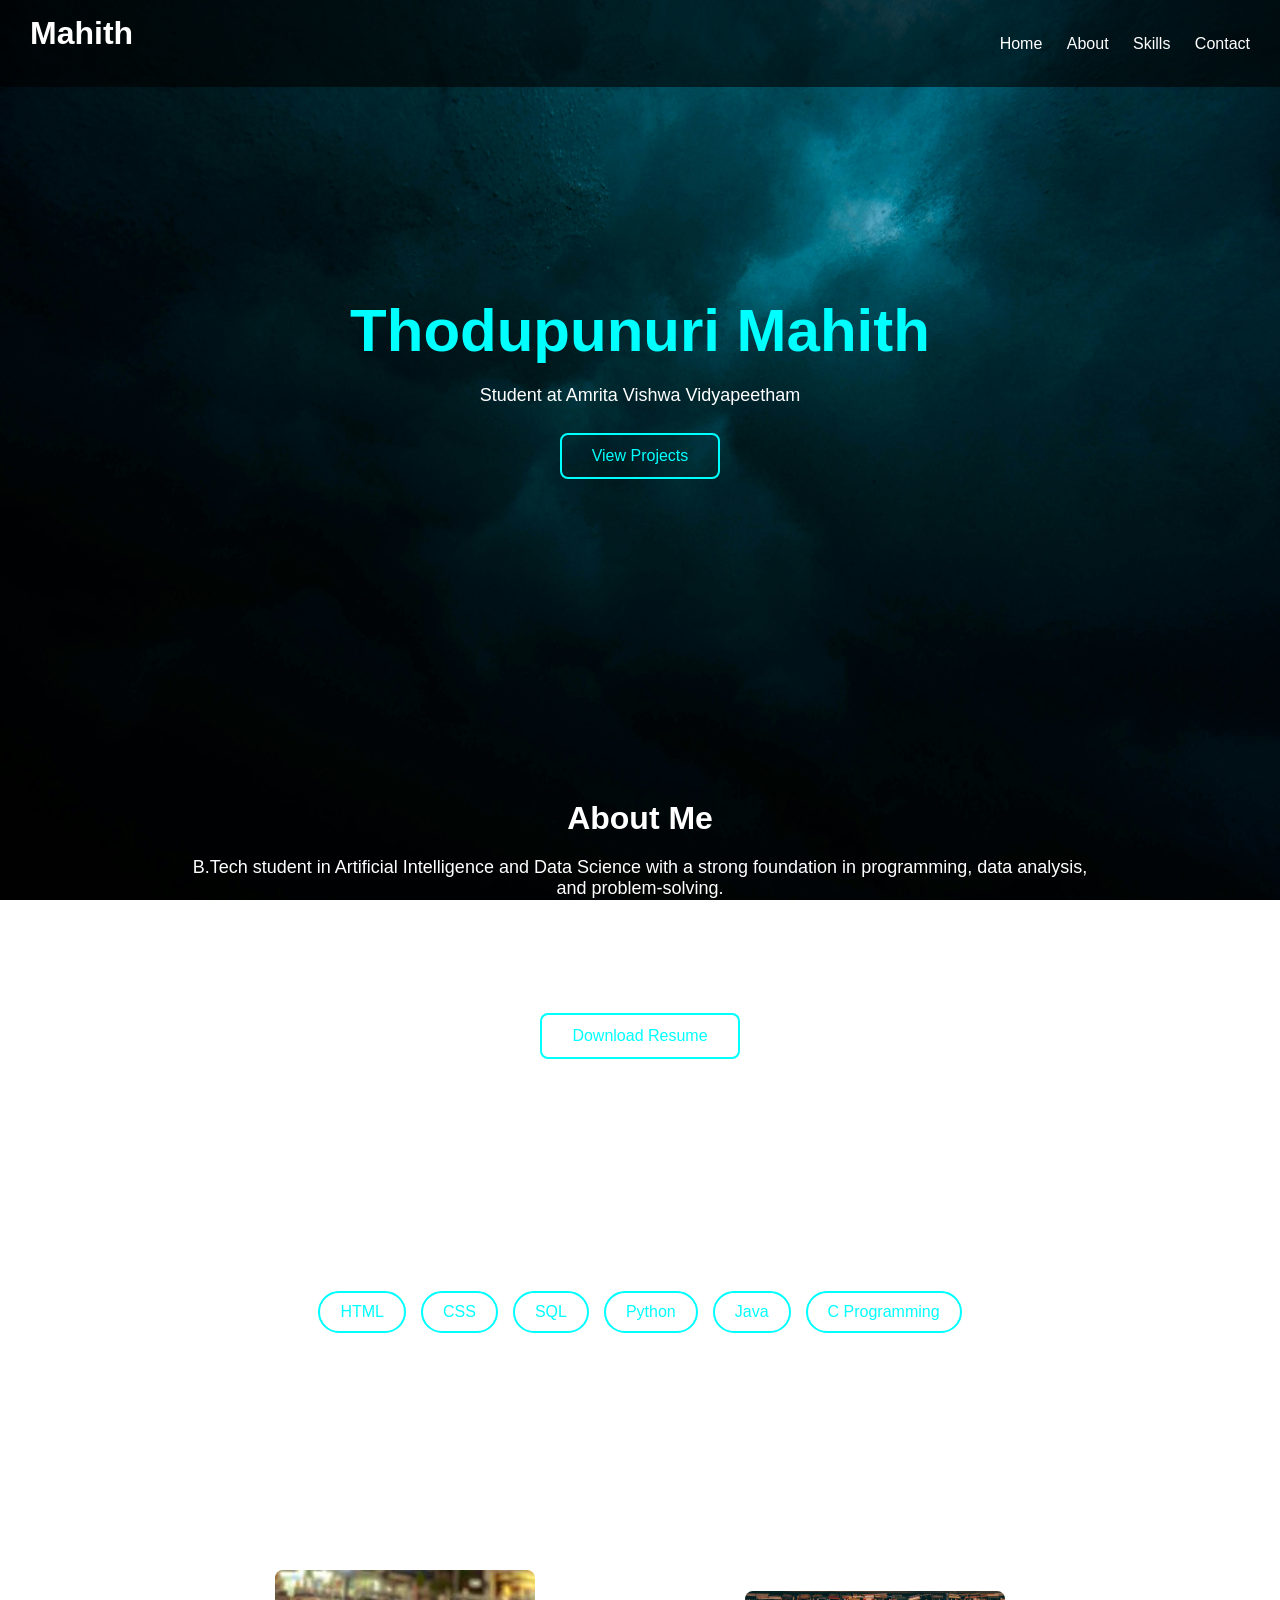
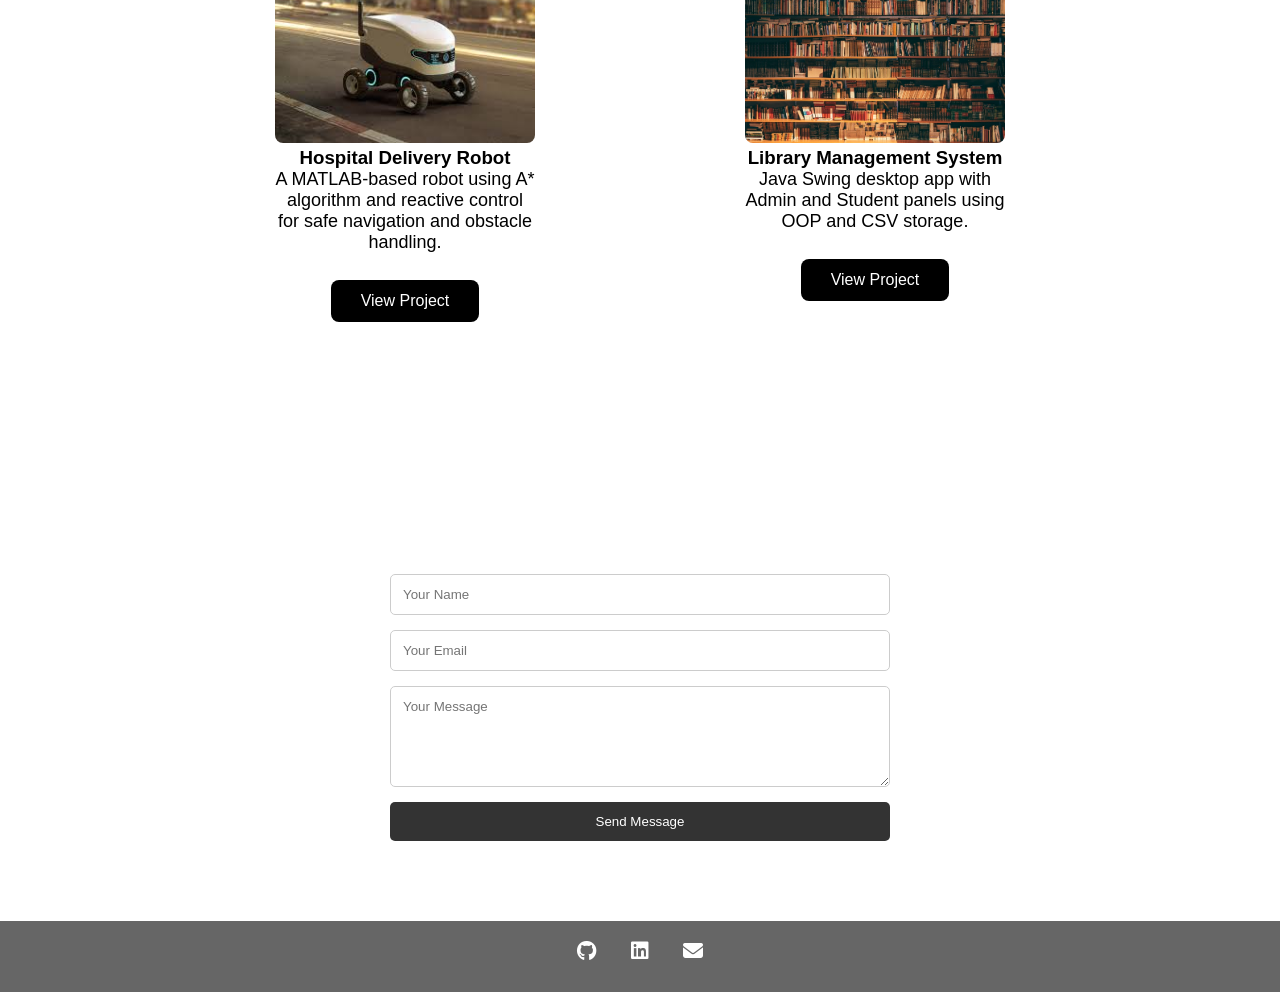
==== index.html @ 2d83966f "Rename main.html to index.html" ====
<!DOCTYPE html>
<html>
<head>
    <title>My Portfolio</title>

    <link rel="stylesheet" href="main.css">

    <link rel="stylesheet" href="https://cdnjs.cloudflare.com/ajax/libs/font-awesome/6.5.0/css/all.min.css">
</head>

<body>

<img src="background.jpg"
     style="position: fixed; top:0; left:0; width:100%; height:100%; object-fit: cover; z-index: -1;">

<!-- Navbar -->
<header>
    <h2>Mahith</h2>
    <nav>
        <a href="#home">Home</a>
        <a href="#about">About</a>
        <a href="#skills">Skills</a>
        <a href="#contact">Contact</a>
    </nav>
</header>

<!-- Home -->
<section id="home">
    <div class="container">
        <h1 style="color:cyan;">Thodupunuri Mahith</h1>
        <p>Student at Amrita Vishwa Vidyapeetham</p>

        <a href="#projects" class="btn">View Projects</a>
    </div>
</section>

<!-- About -->
<section id="about">
    <div class="container">
        <h2>About Me</h2>

        <p>
            B.Tech student in Artificial Intelligence and Data Science with a strong foundation in programming, 
            data analysis, and problem-solving.
        </p>
        
        <p>
            I have interest in machine learning and data-driven technologies. 
            I enjoy analyzing data and building intelligent solutions.
        </p>

        <p>
            I am also interested in entrepreneurship and innovation, aiming to create impactful real-world solutions.
        </p>

        <a href="resume.pdf" download class="btn">Download Resume</a>
    </div>
</section>

<!-- Skills -->
<section id="skills">
    <div class="container">
        <h2>My Skills</h2>

        <div class="skills-container">
            <div class="skill">HTML</div>
            <div class="skill">CSS</div>
            <div class="skill">SQL</div>
            <div class="skill">Python</div>
            <div class="skill">Java</div>
            <div class="skill">C Programming</div>
        </div>
    </div>
</section>

<!-- Projects -->
<section id="projects">
    <div class="container">
        <h2>My Projects</h2>

        <div class="project-container">

            <div class="card">
                <img src="delivery_robot.jpg">
                <h3>Hospital Delivery Robot</h3>
                <p>
                    A MATLAB-based robot using A* algorithm and reactive control for safe navigation and obstacle handling.
                </p>
                <a href="https://github.com/Mahith28/Hospital-Delivery-Robot" target="_blank" class="btn" style="background-color: black; color: white; border: 2px black;">
                    View Project
                </a>
            </div>

            <div class="card">
                <img src="library_managment_system.jpg">
                <h3>Library Management System</h3>
                <p>
                    Java Swing desktop app with Admin and Student panels using OOP and CSV storage.
                </p>
                <a href="https://github.com/Mahith28/Library-Managment-System" target="_blank" class="btn" style="background-color: black; color: white; border: 2px black;">
                    View Project
                </a>
            </div>
        </div>
    </div>
</section>

<!-- Contact -->
<section id="contact">
    <div class="container">
        <h2>Contact Me</h2>
        <form class="contact-form">
            <input type="text" placeholder="Your Name" required>
            <input type="email" placeholder="Your Email" required>
            <textarea placeholder="Your Message" rows="5" required></textarea>
            <button type="submit">Send Message</button>
        </form>
    </div>
</section>

<!-- Footer -->
<footer>
    <div class="social-links">
        <a href="https://github.com/Mahith28" target="_blank"><i class="fa-brands fa-github"></i></a>
        <a href="https://www.linkedin.com/in/mahith-thodupunuri-a79737334/" target="_blank"><i class="fa-brands fa-linkedin"></i></a>
        <a href="mailto:mahiththodupunuri@gmail.com"><i class="fa-solid fa-envelope"></i></a>
    </div>
</footer>

</body>
</html>
---- main.css ----
* {
    margin: 0;
    padding: 0;
    box-sizing: border-box;
    font-family: Arial, sans-serif;
}

html {
    scroll-behavior: smooth;
}

body {
    margin: 0;
}

/* Navbar */
header {
    position: fixed;
    top: 0;
    width: 100%;
    background-color: rgba(0, 0, 0, 0.6);
    color: white;
    padding: 15px 30px;
    display: flex;
    justify-content: space-between;
    align-items: center;
}

nav a {
    color: white;
    text-decoration: none;
    margin-left: 20px;
}

nav a:hover {
    color: #00ffff;
}

/* Sections */
section {
    padding: 80px 20px;
    text-align: center;
}

/* Home */
#home {
    min-height: 80vh;

    display: flex;
    justify-content: center;
    align-items: flex-start;

    padding-top: 150px;
}

/* Container */
.container {
    max-width: 900px;
    margin: auto;
}

/* Text */
h1 {
    font-size: 60px;
    margin-bottom: 20px;
}

h2 {
    font-size: 32px;
    color: white;
    margin-bottom: 20px;
}

p {
    color: white;
    font-size: 18px;
    margin-bottom: 12px;
}

/* Button */
.btn {
    display: inline-block;
    margin: 15px 10px;
    padding: 12px 30px;
    background: transparent;
    color: #00ffff;
    border: 2px solid #00ffff;
    border-radius: 8px;
    text-decoration: none;
    transition: 0.3s;
}

.btn:hover {
    background: #00ffff;
    color: black;
    transform: scale(1.05);
}

/* Skills */
.skills-container {
    display: flex;
    justify-content: center;
    flex-wrap: wrap;
    gap: 15px;
}

.skill {
    padding: 10px 20px;
    background: transparent;
    color: #00ffff;
    border: 2px solid #00ffff;
    border-radius: 30px;
    transition: 0.3s;
    cursor: pointer;
}

.skill:hover {
    background: #00ffff;
    color: black;
    transform: scale(1.1);
}

/* Projects */
.project-container {
    display: flex;
    justify-content: center;
    gap: 40px;
    flex-wrap: wrap;
}

.card {
    width: 300px;
    padding: 20px;
    background: white;
    color: black;
    border-radius: 12px;
    margin: auto;
}

.card img {
    width: 100%;
    border-radius: 8px;
}

.card p {
    color: black;
}

/* Contact Form */
.contact-form {
    max-width: 500px;
    margin: auto;
    display: flex;
    flex-direction: column;
    gap: 15px;
}

.contact-form input,
.contact-form textarea {
    padding: 12px;
    border: 1px solid #ccc;
    border-radius: 5px;
    background: white;
    color: black;
    outline: none;
}

.contact-form button {
    padding: 12px;
    background: #333;
    color: white;
    border: none;
    border-radius: 5px;
    cursor: pointer;
}

/* Footer */
footer {
    background: rgba(0,0,0,0.6);
    color: white;
    padding: 20px;
    text-align: center;
}

/* Social links */
.social-links {
    margin-bottom: 10px;
}

/* Icon images */
.social-links img {
    width: 30px;
    height: 30px;
}
i {
    font-size: 20px;
    color: white;
    margin: 0 15px;
}

/* Responsivness */
@media (max-width: 768px) {

    header {
        flex-direction: column;
        text-align: center;
    }

    nav a {
        display: block;
        margin: 10px 0;
    }

    h1 {
        font-size: 35px;
    }

    .project-container {
        flex-direction: column;
        align-items: center;
    }

    .skills-container {
        flex-direction: column;
        align-items: center;
    }
}
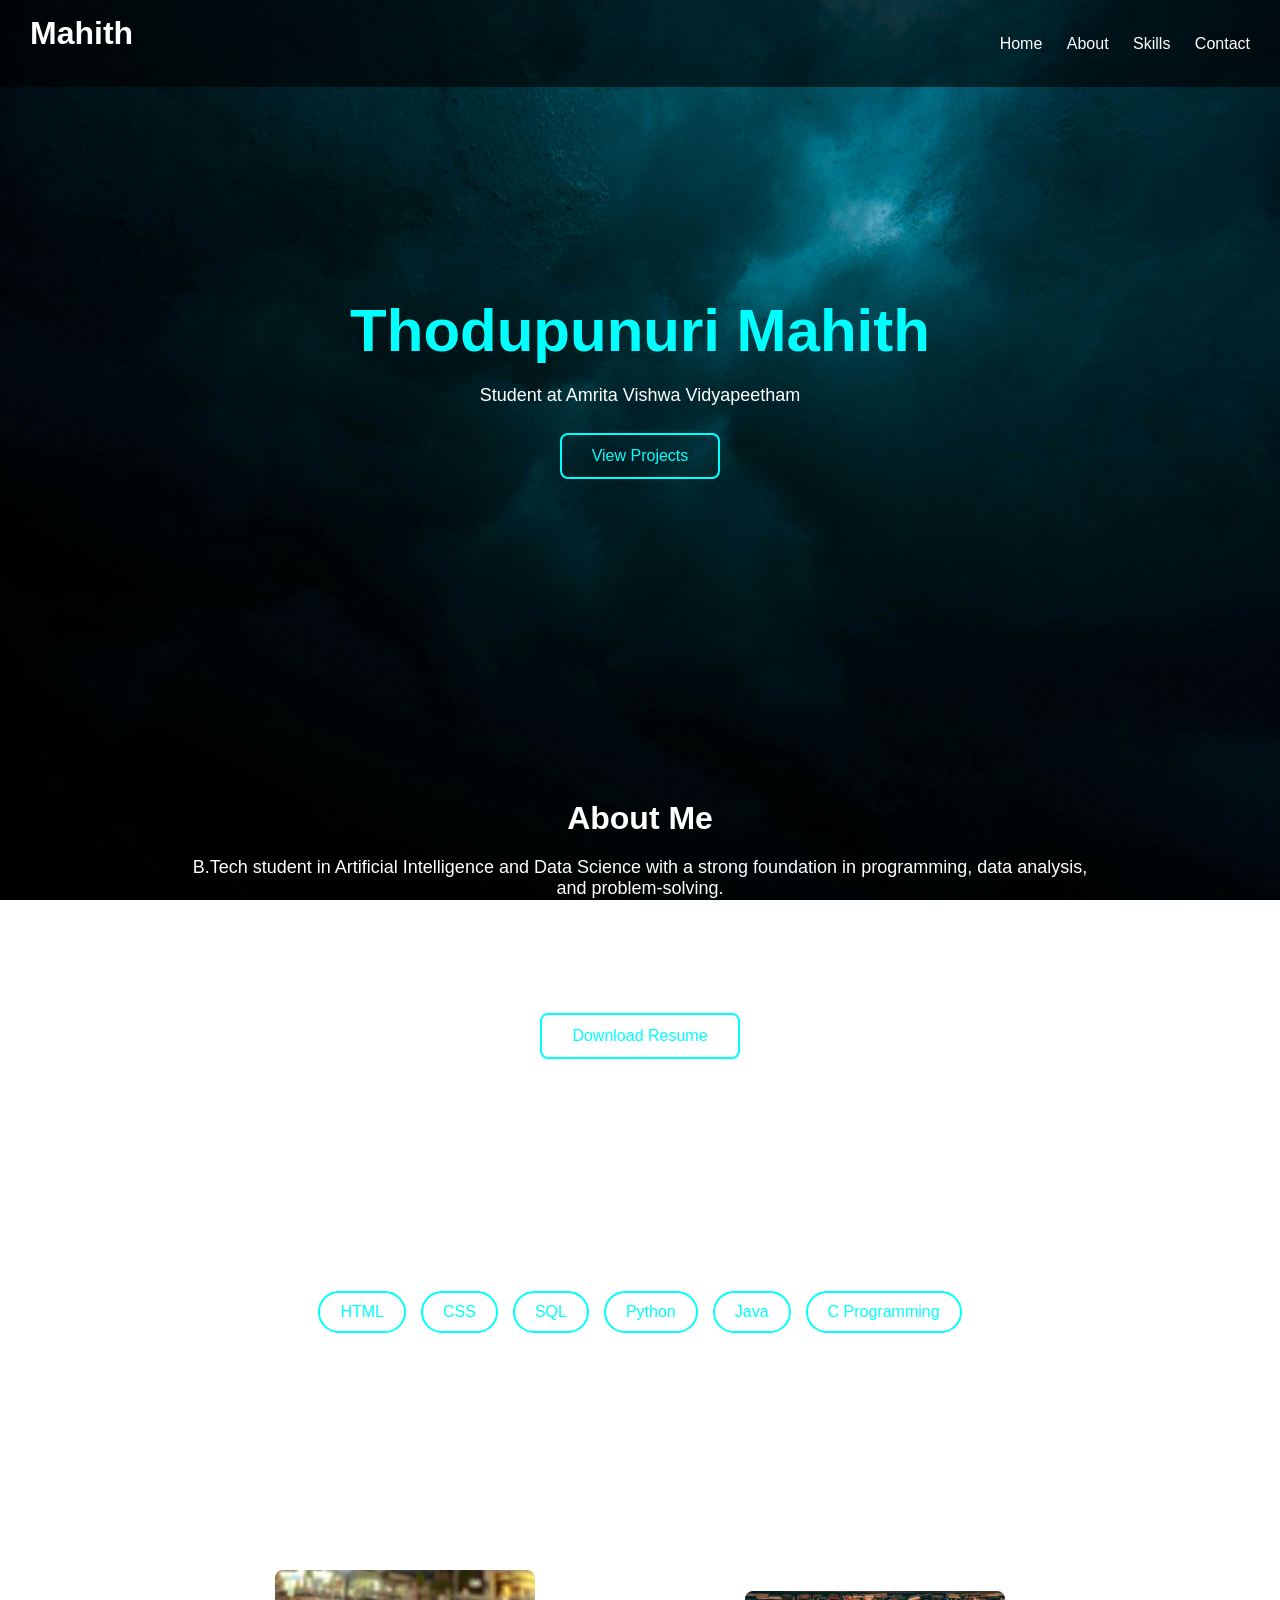
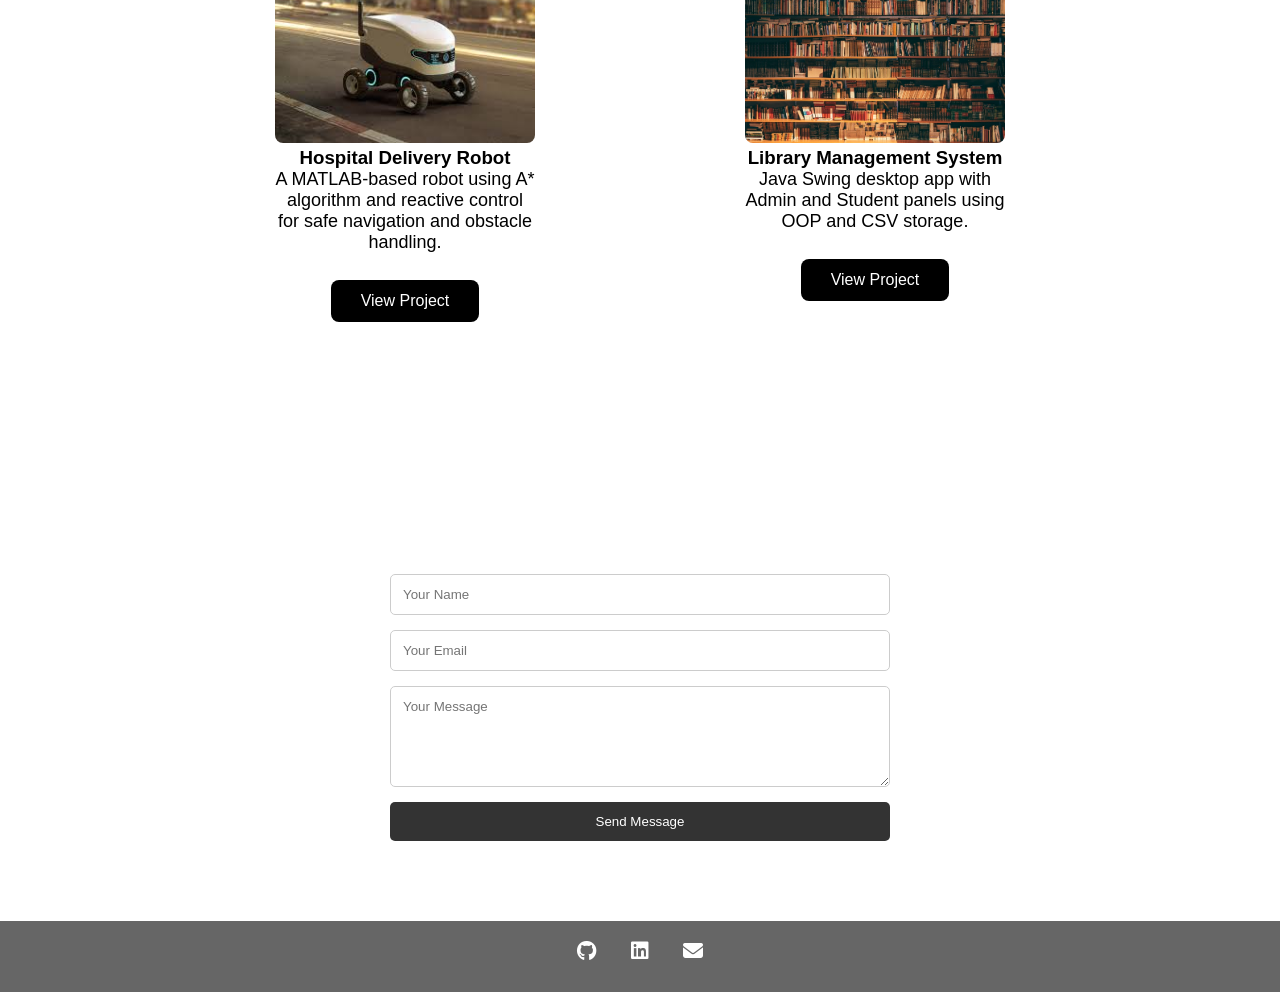
==== commit 3582396c: "Change stylesheet link from main.css to style.css Updated stylesheet link from 'main.css' to 'style." ====
--- a/index.html
+++ b/index.html
@@ -3,7 +3,7 @@
 <head>
     <title>My Portfolio</title>
 
-    <link rel="stylesheet" href="main.css">
+    <link rel="stylesheet" href="style.css">
 
     <link rel="stylesheet" href="https://cdnjs.cloudflare.com/ajax/libs/font-awesome/6.5.0/css/all.min.css">
 </head>
--- a/style.css
+++ b/style.css
@@ -0,0 +1,227 @@
+* {
+    margin: 0;
+    padding: 0;
+    box-sizing: border-box;
+    font-family: Arial, sans-serif;
+}
+
+html {
+    scroll-behavior: smooth;
+}
+
+body {
+    margin: 0;
+}
+
+/* Navbar */
+header {
+    position: fixed;
+    top: 0;
+    width: 100%;
+    background-color: rgba(0, 0, 0, 0.6);
+    color: white;
+    padding: 15px 30px;
+    display: flex;
+    justify-content: space-between;
+    align-items: center;
+}
+
+nav a {
+    color: white;
+    text-decoration: none;
+    margin-left: 20px;
+}
+
+nav a:hover {
+    color: #00ffff;
+}
+
+/* Sections */
+section {
+    padding: 80px 20px;
+    text-align: center;
+}
+
+/* Home */
+#home {
+    min-height: 80vh;
+
+    display: flex;
+    justify-content: center;
+    align-items: flex-start;
+
+    padding-top: 150px;
+}
+
+/* Container */
+.container {
+    max-width: 900px;
+    margin: auto;
+}
+
+/* Text */
+h1 {
+    font-size: 60px;
+    margin-bottom: 20px;
+}
+
+h2 {
+    font-size: 32px;
+    color: white;
+    margin-bottom: 20px;
+}
+
+p {
+    color: white;
+    font-size: 18px;
+    margin-bottom: 12px;
+}
+
+/* Button */
+.btn {
+    display: inline-block;
+    margin: 15px 10px;
+    padding: 12px 30px;
+    background: transparent;
+    color: #00ffff;
+    border: 2px solid #00ffff;
+    border-radius: 8px;
+    text-decoration: none;
+    transition: 0.3s;
+}
+
+.btn:hover {
+    background: #00ffff;
+    color: black;
+    transform: scale(1.05);
+}
+
+/* Skills */
+.skills-container {
+    display: flex;
+    justify-content: center;
+    flex-wrap: wrap;
+    gap: 15px;
+}
+
+.skill {
+    padding: 10px 20px;
+    background: transparent;
+    color: #00ffff;
+    border: 2px solid #00ffff;
+    border-radius: 30px;
+    transition: 0.3s;
+    cursor: pointer;
+}
+
+.skill:hover {
+    background: #00ffff;
+    color: black;
+    transform: scale(1.1);
+}
+
+/* Projects */
+.project-container {
+    display: flex;
+    justify-content: center;
+    gap: 40px;
+    flex-wrap: wrap;
+}
+
+.card {
+    width: 300px;
+    padding: 20px;
+    background: white;
+    color: black;
+    border-radius: 12px;
+    margin: auto;
+}
+
+.card img {
+    width: 100%;
+    border-radius: 8px;
+}
+
+.card p {
+    color: black;
+}
+
+/* Contact Form */
+.contact-form {
+    max-width: 500px;
+    margin: auto;
+    display: flex;
+    flex-direction: column;
+    gap: 15px;
+}
+
+.contact-form input,
+.contact-form textarea {
+    padding: 12px;
+    border: 1px solid #ccc;
+    border-radius: 5px;
+    background: white;
+    color: black;
+    outline: none;
+}
+
+.contact-form button {
+    padding: 12px;
+    background: #333;
+    color: white;
+    border: none;
+    border-radius: 5px;
+    cursor: pointer;
+}
+
+/* Footer */
+footer {
+    background: rgba(0,0,0,0.6);
+    color: white;
+    padding: 20px;
+    text-align: center;
+}
+
+/* Social links */
+.social-links {
+    margin-bottom: 10px;
+}
+
+/* Icon images */
+.social-links img {
+    width: 30px;
+    height: 30px;
+}
+i {
+    font-size: 20px;
+    color: white;
+    margin: 0 15px;
+}
+
+/* Responsivness */
+@media (max-width: 768px) {
+
+    header {
+        flex-direction: column;
+        text-align: center;
+    }
+
+    nav a {
+        display: block;
+        margin: 10px 0;
+    }
+
+    h1 {
+        font-size: 35px;
+    }
+
+    .project-container {
+        flex-direction: column;
+        align-items: center;
+    }
+
+    .skills-container {
+        flex-direction: column;
+        align-items: center;
+    }
+}
